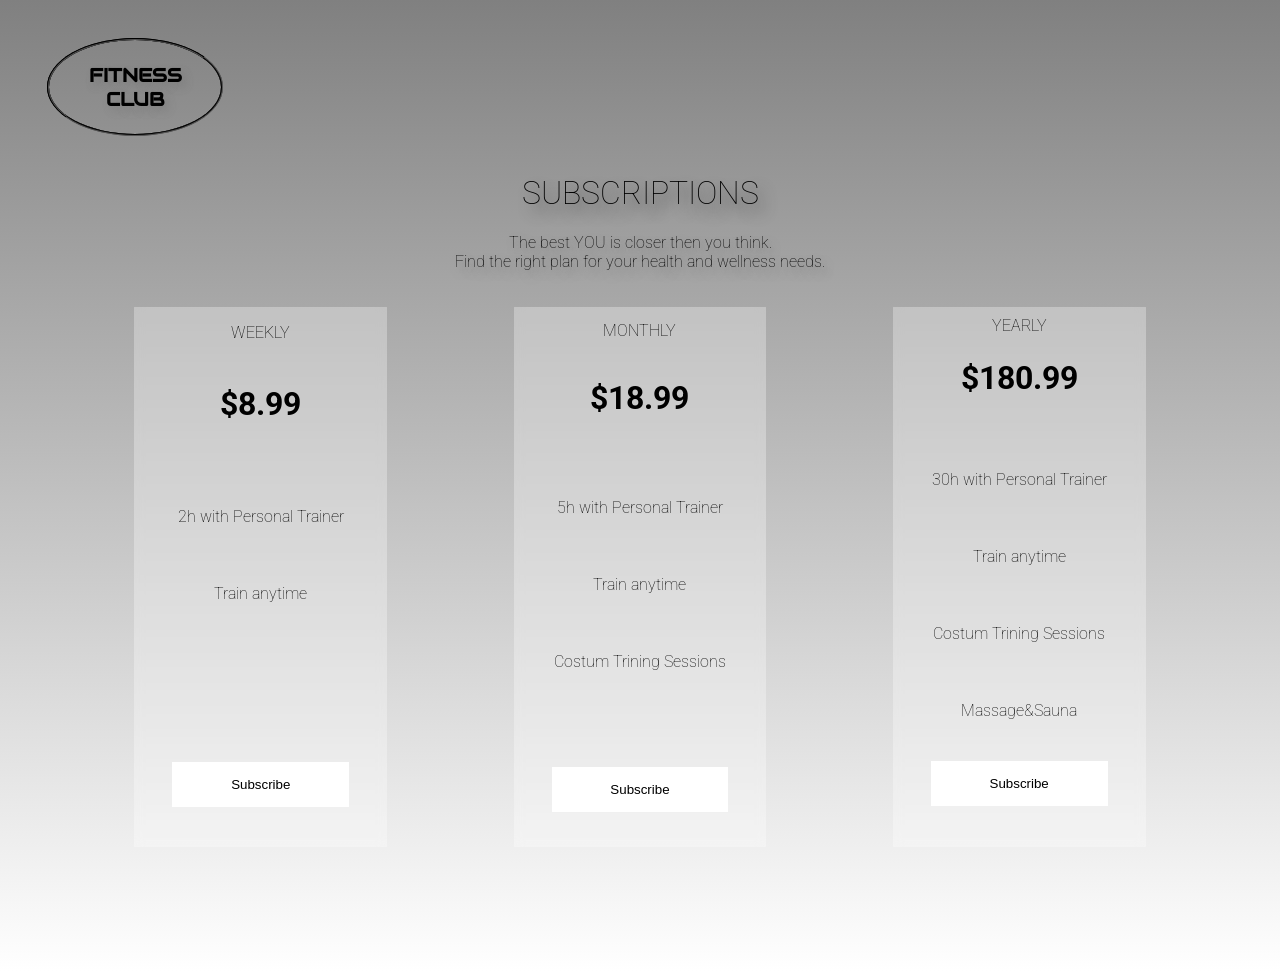
==== checkprice.html @ 5b73a96a "Fitness Website Aggiunti file HTML e CSS per il sito Fitness Website   Autore:           Amina_Canos" ====
<!DOCTYPE html>
<html lang="en">
<head>
    <meta charset="UTF-8"> 
    <meta name="viewport" content="width=device-width, initial-scale=1.0"> 
    <title>Website</title>
    <link rel="stylesheet" href="style2.css">
</head>
<body>
<div class="fitness-club">
    <h3>FITNESS <br> CLUB</h3>
</div>
<h1>SUBSCRIPTIONS</h1>
<p class="quote">The best YOU is closer then you think. <br> Find the right plan for your health and wellness needs.</p>
<div class="subscriptions">
    <div class="weekly">
    <p>WEEKLY</p>
    <h4>$8.99</h4>
    <div class="w-display">
    <p> 2h with Personal Trainer</p>
    <p> Train anytime</p>
    </div>
    <button type="button">Subscribe</button>
   </div>
   <div class="monthly">
    <p>MONTHLY</p>
    <h4>$18.99</h4>
    <div class="m-display">
    <p> 5h with Personal Trainer</p>
    <p> Train anytime</p>
    <p> Costum Trining Sessions</p>
    </div>
    <button type="button">Subscribe</button>
    </div>
   <div class="yearly">
    <p>YEARLY</p>
    <h4>$180.99</h4>
    <div class=" y-display">
    <p> 30h with Personal Trainer</p>
    <p> Train anytime</p>
    <p> Costum Trining Sessions</p>
    <p> Massage&Sauna</p>
    </div>
    <button type="button">Subscribe</button>
    </div>
    </div>

</body>
</html>
---- style2.css ----
@import url('https://fonts.googleapis.com/css2?family=Audiowide&family=SUSE:wght@100..800&display=swap');
@import url('https://fonts.googleapis.com/css2?family=Audiowide&family=Roboto:ital,wght@0,100;0,300;0,400;0,500;0,700;0,900;1,100;1,300;1,400;1,500;1,700;1,900&family=SUSE:wght@100..800&display=swap');
body{
    background:linear-gradient(gray, white);
    height: 100vh;
}
.fitness-club{
    font-family:"Audiowide", serif;
    font-weight: 400;
    font-style: normal; 
    width: 10%;
    text-align: center;
    margin-top: 7vh;
    margin-left: 5vw;
    margin-bottom: 7vh;
    text-shadow: 4px 5px 8px rgba(98, 98, 98, 0.291);
    position: relative;
}
.fitness-club::before{
    content: "";
    position: absolute;
    top:-25px;
    left:-25px;
    right:-25px;
    bottom:-25px;
    border: 2px groove rgb(0, 0, 0);
    animation: rotate-border 3s linear infinite;
    border-radius: 50%;
}
.fitness-club::after{
    content: "";
    position: absolute;
    top:-25px;
    left:-25px;
    right:-25px;
    bottom:-25px;
    border: 2px groove rgb(0, 0, 0);
    animation: rotate-border 3.1s linear infinite;
    border-radius: 50%;
}
@keyframes rotate-border {
    from {
        transform: rotate(0deg);
    }
    to {
        transform: rotate(360deg);
}
}

h1{
    font-family: "Roboto", sans-serif;
    font-weight: 100;
    font-style: normal;
    text-shadow: 7px 9px 13px rgba(0, 0, 0, 0.692);
    text-align: center;
}
.quote{
    font-family: "Roboto", sans-serif;
    font-weight: 100;
    font-style: normal;
    text-shadow: 4px 6px 10px rgb(114, 114, 114);
    text-align: center;
}
.subscriptions{
    display: flex;
    justify-content:space-evenly;
    margin-top: 4vh;
}
.weekly{
    font-family: "Roboto", sans-serif;
    font-weight: 100;
    font-style: normal;
    text-align: center;
    
    width:20%;
    height:60vh;
    background-color: rgba(255, 255, 255, 0.3);
    backdrop-filter: blur(5px);
    position: relative;
    transition: transform 1s;
    overflow: hidden;
    
}
.weekly:hover{
    transform: scale(1.1, 1.1);
    border-top: 4px solid rgb(54, 54, 54);
    animation: border-topAppear 1s ease;

}
@keyframes border-topAppear{
    0%{
        border-top: none;
    }
    50%{
        border-top: 2px solid rgb(54, 54, 54);
    }
    100%{
        border-top: 4px solid rgb(54, 54, 54);
    }
}
.w-display{
    display:inline-flex;
    flex-direction: column;
    justify-content: center;
    align-items: center;
    line-height: 5vh;
    padding: 1vw;
    margin-bottom: 13vh;
}
.monthly{
    width: 20%;
    height: 60vh;
    font-family: "Roboto", sans-serif;
    font-weight: 100;
    font-style: normal;
    text-align: center;
    line-height: 1;
    background-color: rgba(255, 255, 255, 0.3);
    backdrop-filter: blur(5px);
    position: relative;
    transition: transform 1s;
    overflow: hidden;
}
.monthly:hover{
    transform: scale(1.1, 1.1);
    border-top: 4px solid rgb(54, 54, 54);
    animation: border-topAppear 1s ease;
}
@keyframes border-topAppear {
    0%{
        border-top:none;
    }
    50%{
        border-top: 2px solid rgb(54, 54, 54);
    }
    100%{
        border-top: 4px solid rgb(54, 54, 54);
    }
}
.m-display{
    display:flex;
    flex-direction: column;
    justify-content: center;
    align-items: center;
    line-height: 5vh;
    padding: 1vw;
    margin-bottom: 6vh;
}
.yearly{
    width:20%;
    height: 60vh;
    font-family: "Roboto", sans-serif;
    font-weight: 100;
    font-style: normal;
    text-align: center;
    line-height: 0.4;
    background-color: rgba(255, 255, 255, 0.3);
    backdrop-filter: blur(5px);
    position: relative;
    transition: transform 1s;
    overflow: hidden;
}
.yearly:hover{
    transform: scale(1.1, 1.1);
    border-top: 4px solid rgb(54, 54, 54);
    animation: border-topAppear 1s ease;
}
@keyframes border-topAppear {
    0%{
        border-top:none;
    }
    50%{
        border-top: 2px solid rgb(54, 54, 54);
    }
    100%{
        border-top: 4px solid rgb(54, 54, 54);
    }
}

.y-display{
    display:flex;
    flex-direction: column;
    justify-content: center;
    align-items: center;
    line-height: 5vh;
    padding: 1vw;
}
button{
    width:70%;
    height: 5vh;
    background-color: rgb(255, 255, 255);
    border: none;
    transition: transform 1s;
}
button:hover{
    cursor: pointer;
    transform: scale(1.2, 1.2);
    text-shadow: 4px 5px 8px rgba(0, 0, 0, 0.483);
}
h4{
    font-size: 2rem;
}
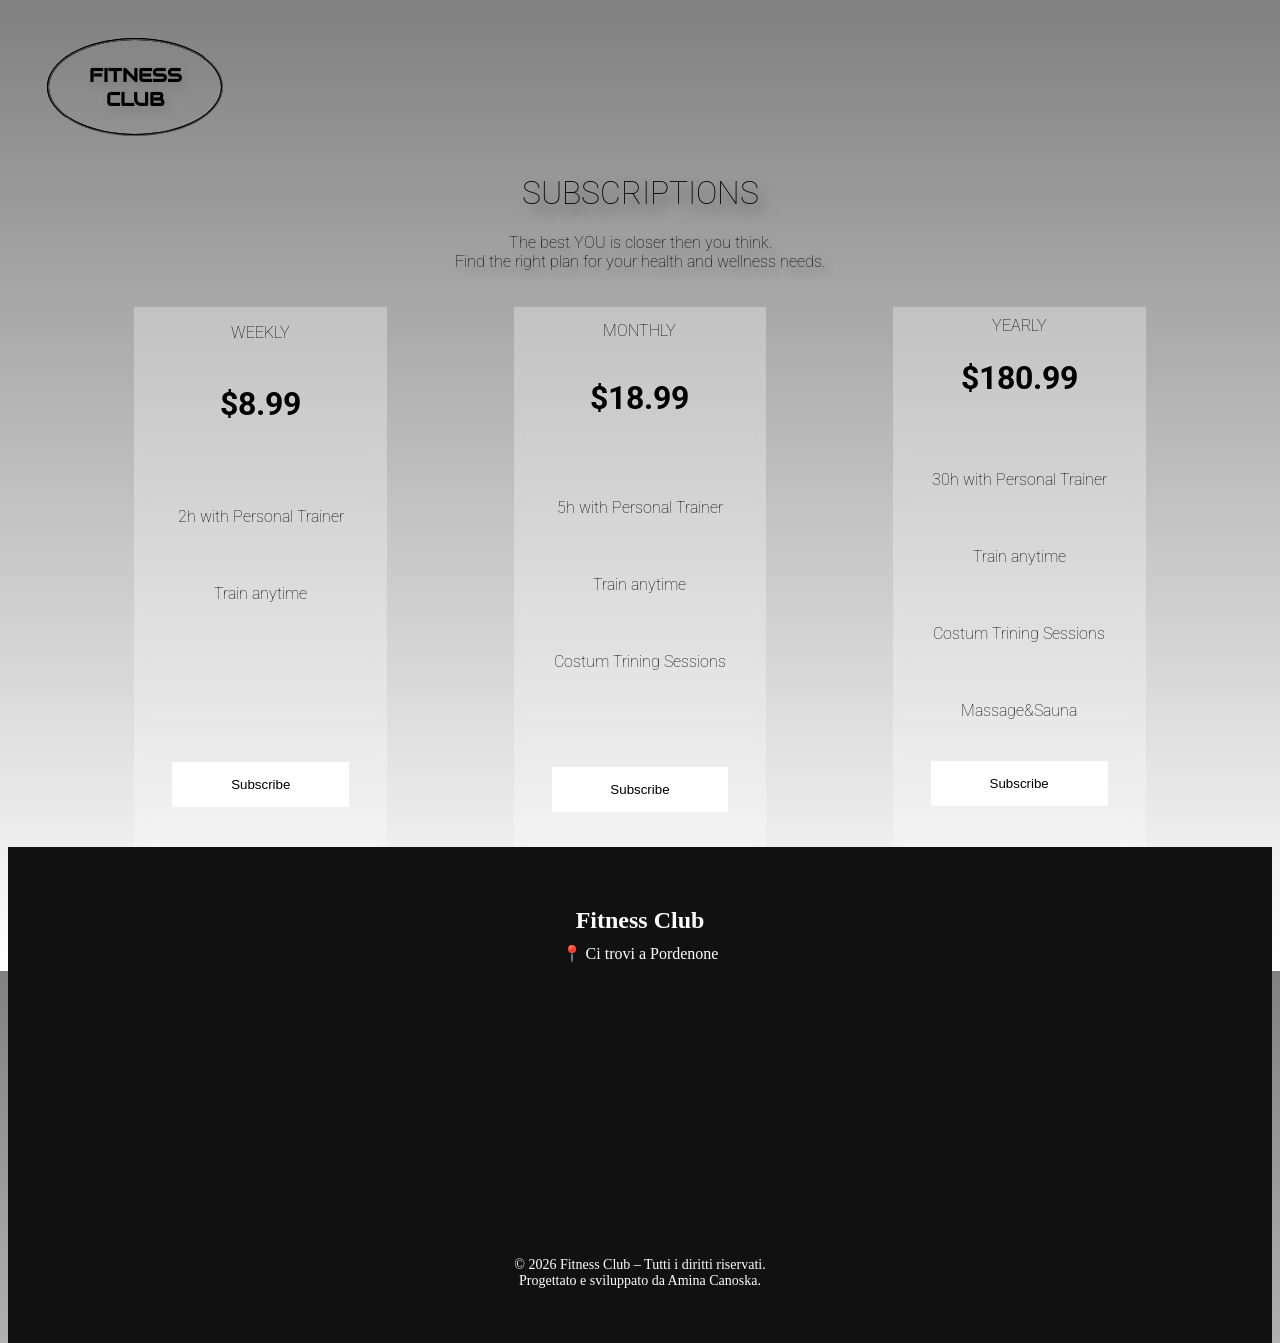
==== commit c2f91614: "Aggiornamento" ====
--- a/checkprice.html
+++ b/checkprice.html
@@ -45,5 +45,35 @@
     </div>
     </div>
 
+    <footer style="background-color:#111; color:#fff; padding: 40px 20px; text-align: center;">
+  <div style="max-width: 1200px; margin: auto;">
+    <h2 style="font-size: 24px; margin-bottom: 10px;">Fitness Club</h2>
+    <p style="margin: 0;">📍 Ci trovi a Pordenone</p>
+    
+    <div style="margin: 20px 0;">
+      <!-- Google Maps Embed -->
+      <iframe 
+        src="https://www.google.com/maps/embed?pb=!1m18!1m12!1m3!1d2794.9471741790853!2d12.6608!3d45.9562!2m3!1f0!2f0!3f0!3m2!1i1024!2i768!4f13.1!3m3!1m2!1s0x4779334fbf5a7a9f%3A0xb6d23b53e7297a2c!2sPordenone!5e0!3m2!1sit!2sit!4v1688493942680!5m2!1sit!2sit" 
+        width="100%" 
+        height="250" 
+        style="border:0; border-radius: 8px;" 
+        allowfullscreen="" 
+        loading="lazy" 
+        referrerpolicy="no-referrer-when-downgrade">
+      </iframe>
+    </div>
+
+    <p style="font-size: 14px; margin-top: 20px;">
+      &copy; <span id="year"></span> Fitness Club – Tutti i diritti riservati. <br>
+      Progettato e sviluppato da Amina Canoska.
+    </p>
+  </div>
+
+  <!-- JS per l'anno automatico -->
+  <script>
+    document.getElementById("year").textContent = new Date().getFullYear();
+  </script>
+</footer>
+
 </body>
 </html>
